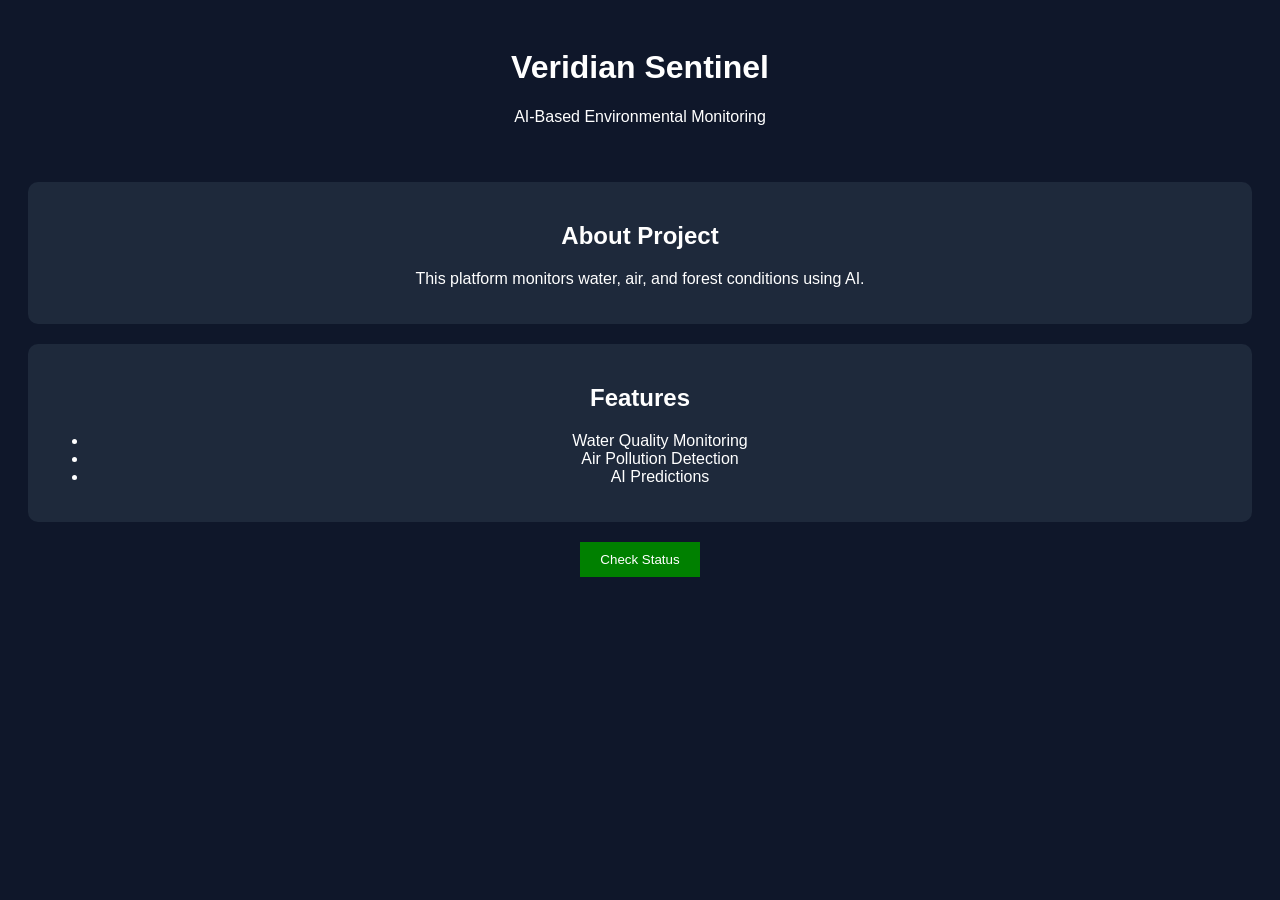
==== index.html @ a1a2bda8 "First commit" ====
<!DOCTYPE html>
<html lang="en">
<head>
  <meta charset="UTF-8">
  <title>Veridian Sentinel</title>
  <link rel="stylesheet" href="style.css">
</head>
<body>

  <header>
    <h1>Veridian Sentinel</h1>
    <p>AI-Based Environmental Monitoring</p>
  </header>

  <section class="card">
    <h2>About Project</h2>
    <p>
      This platform monitors water, air, and forest conditions using AI.
    </p>
  </section>

  <section class="card">
    <h2>Features</h2>
    <ul>
      <li>Water Quality Monitoring</li>
      <li>Air Pollution Detection</li>
      <li>AI Predictions</li>
    </ul>
  </section>

  <button onclick="showAlert()">Check Status</button>

  <script src="script.js"></script>
</body>
</html>
---- style.css ----
body {
  font-family: Arial;
  background: #0f172a;
  color: white;
  text-align: center;
}

header {
  padding: 20px;
}

.card {
  background: #1e293b;
  margin: 20px;
  padding: 20px;
  border-radius: 10px;
}
button {
  padding: 10px 20px;
  background: green;
  color: white;
  border: none;
}
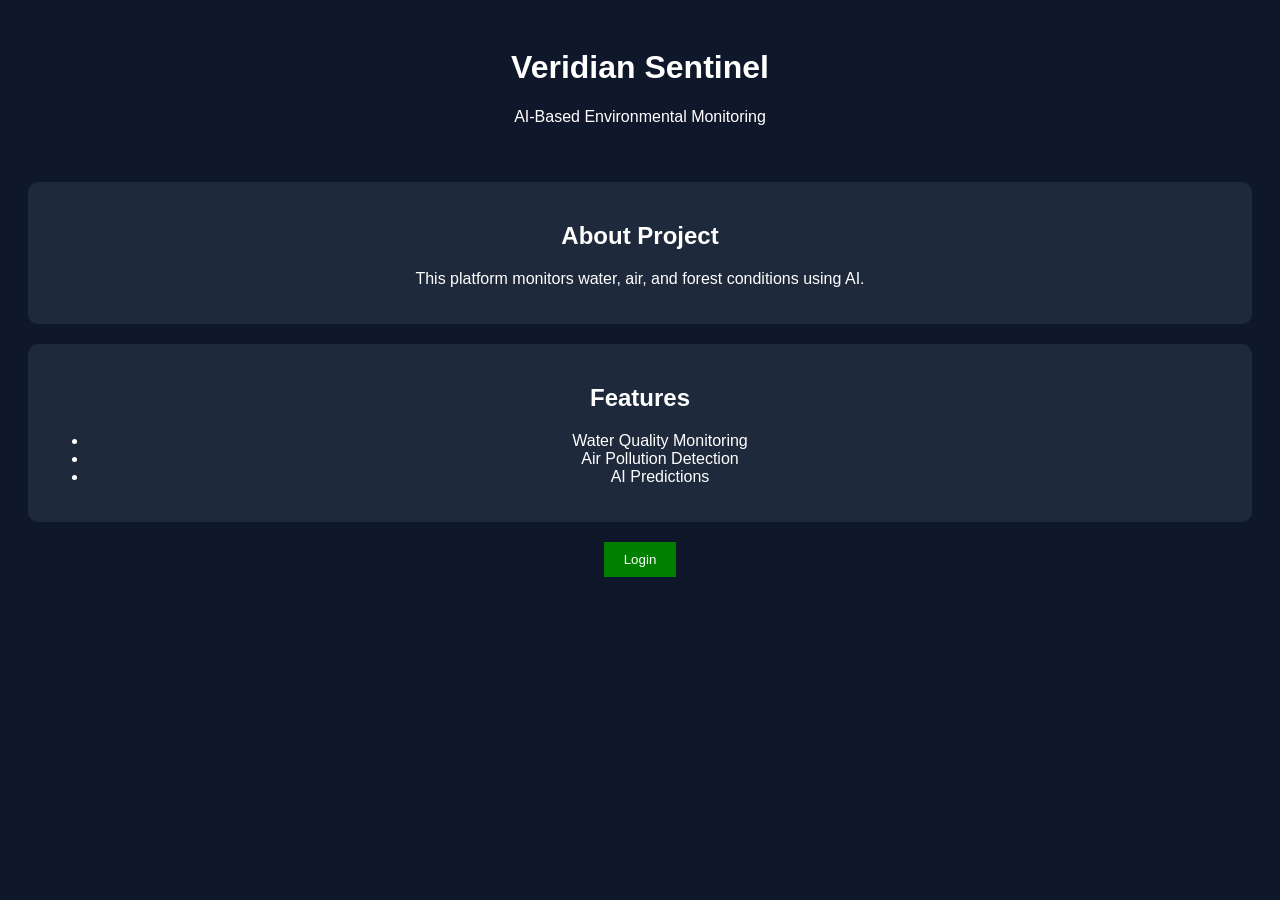
==== commit 5936be68: "added login and dashboard" ====
--- a/index.html
+++ b/index.html
@@ -28,7 +28,13 @@
     </ul>
   </section>
 
-  <button onclick="showAlert()">Check Status</button>
+  <button onclick="goLogin()">Login</button>
+
+<script>
+function goLogin(){
+  window.location.href = "login.html";
+}
+</script>
 
   <script src="script.js"></script>
 </body>
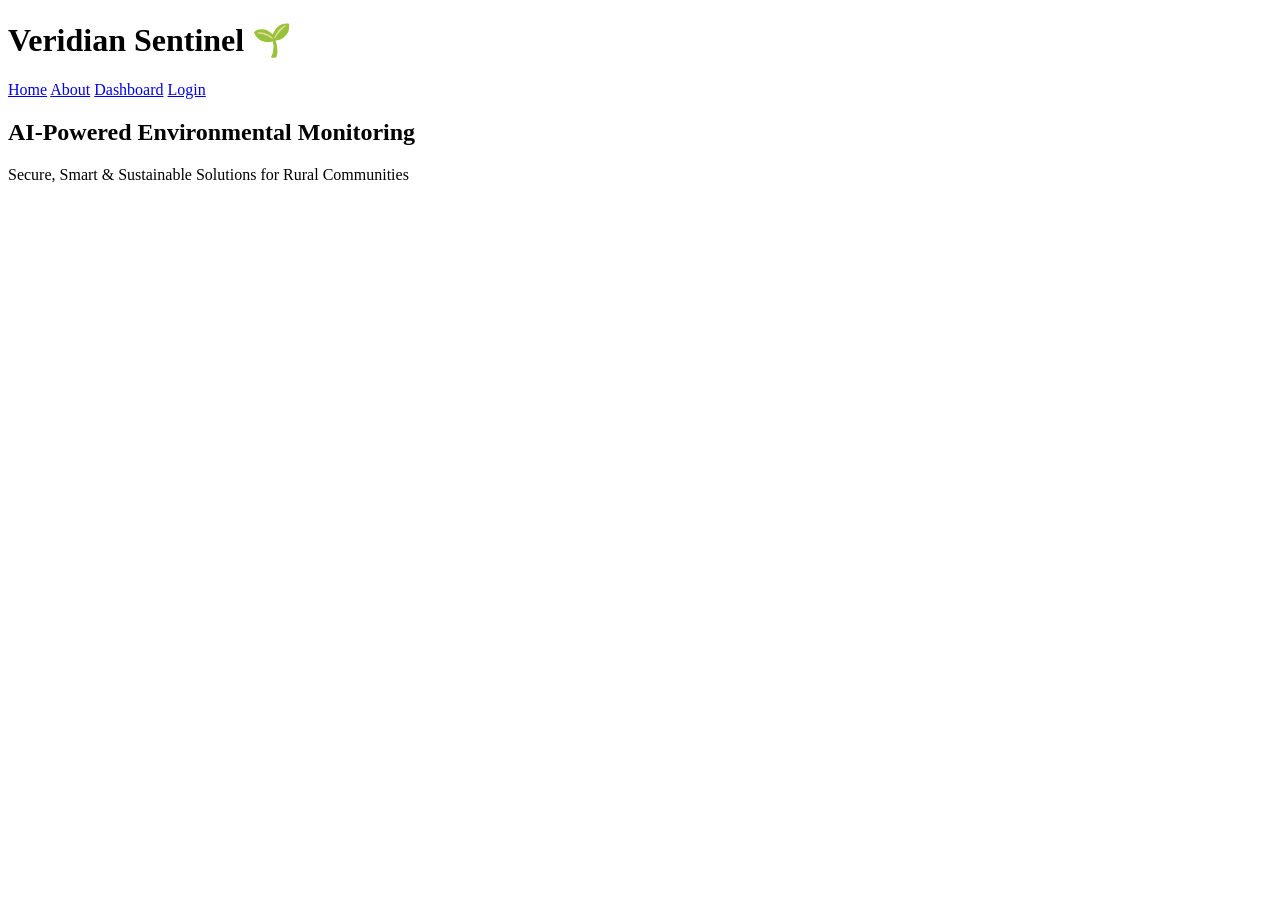
==== commit 264f7339: "First commit" ====
--- a/index.html
+++ b/index.html
@@ -1,41 +1,25 @@
 <!DOCTYPE html>
-<html lang="en">
+<html>
 <head>
-  <meta charset="UTF-8">
   <title>Veridian Sentinel</title>
-  <link rel="stylesheet" href="style.css">
+  <link rel="stylesheet" href="css/style.css">
 </head>
 <body>
 
-  <header>
-    <h1>Veridian Sentinel</h1>
-    <p>AI-Based Environmental Monitoring</p>
-  </header>
+<header>
+  <h1>Veridian Sentinel 🌱</h1>
+  <nav>
+    <a href="index.html">Home</a>
+    <a href="about.html">About</a>
+    <a href="dashboard.html">Dashboard</a>
+    <a href="login.html">Login</a>
+  </nav>
+</header>
 
-  <section class="card">
-    <h2>About Project</h2>
-    <p>
-      This platform monitors water, air, and forest conditions using AI.
-    </p>
-  </section>
+<section class="hero">
+  <h2>AI-Powered Environmental Monitoring</h2>
+  <p>Secure, Smart & Sustainable Solutions for Rural Communities</p>
+</section>
 
-  <section class="card">
-    <h2>Features</h2>
-    <ul>
-      <li>Water Quality Monitoring</li>
-      <li>Air Pollution Detection</li>
-      <li>AI Predictions</li>
-    </ul>
-  </section>
-
-  <button onclick="goLogin()">Login</button>
-
-<script>
-function goLogin(){
-  window.location.href = "login.html";
-}
-</script>
-
-  <script src="script.js"></script>
 </body>
 </html>
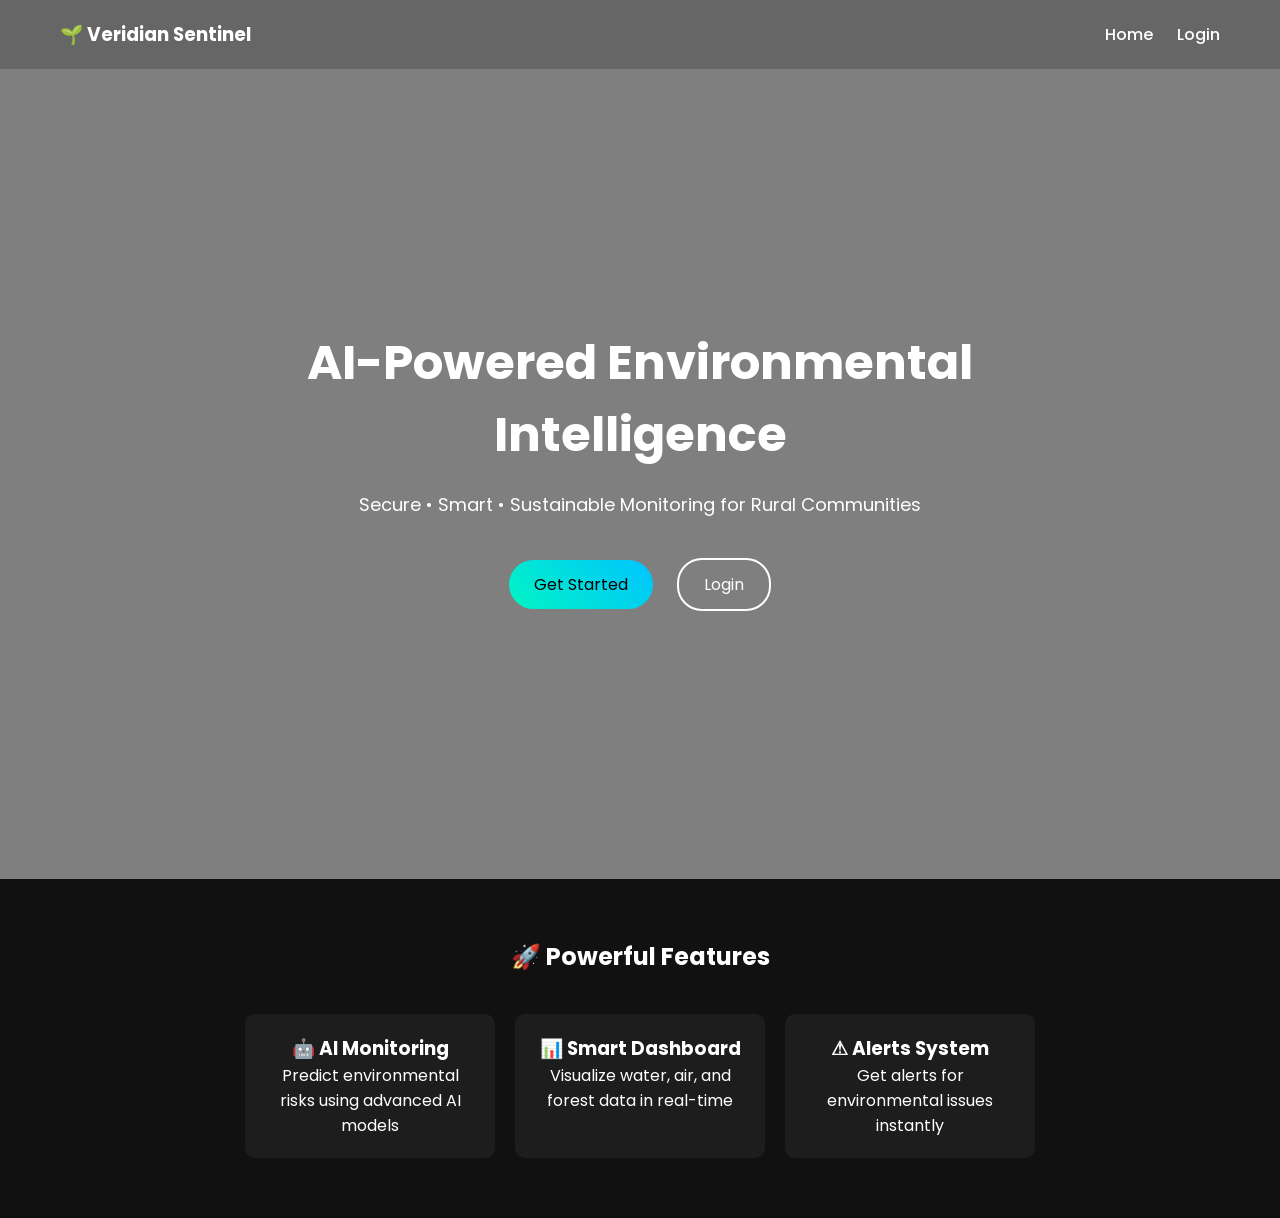
==== commit 3bc38f36: "removed backend" ====
--- a/index.html
+++ b/index.html
@@ -1,25 +1,187 @@
 <!DOCTYPE html>
-<html>
+<html lang="en">
 <head>
+  <meta charset="UTF-8">
   <title>Veridian Sentinel</title>
-  <link rel="stylesheet" href="css/style.css">
+  <meta name="viewport" content="width=device-width, initial-scale=1.0">
+
+  <!-- Google Font -->
+  <link href="https://fonts.googleapis.com/css2?family=Poppins:wght@300;500;700&display=swap" rel="stylesheet">
+
+  <style>
+    * {
+      margin: 0;
+      padding: 0;
+      box-sizing: border-box;
+      font-family: 'Poppins', sans-serif;
+    }
+
+    body {
+      height: 100vh;
+      background: url("https://images.unsplash.com/photo-1469474968028-56623f02e42e") no-repeat center/cover;
+      color: white;
+    }
+
+    /* NAVBAR */
+    .navbar {
+      display: flex;
+      justify-content: space-between;
+      align-items: center;
+      padding: 20px 60px;
+      background: rgba(0,0,0,0.6);
+      backdrop-filter: blur(10px);
+    }
+
+    .navbar h3 {
+      font-weight: 700;
+    }
+
+    .navbar a {
+      color: white;
+      margin-left: 20px;
+      text-decoration: none;
+      font-weight: 500;
+    }
+
+    .navbar a:hover {
+      color: #00f5c4;
+    }
+
+    /* HERO */
+    .hero {
+      height: 90vh;
+      display: flex;
+      justify-content: center;
+      align-items: center;
+      text-align: center;
+      background: rgba(0,0,0,0.5);
+    }
+
+    .hero-content {
+      max-width: 700px;
+      animation: fadeIn 1s ease;
+    }
+
+    .hero h1 {
+      font-size: 48px;
+      margin-bottom: 20px;
+    }
+
+    .hero p {
+      margin-bottom: 30px;
+      font-size: 18px;
+    }
+
+    .btn {
+      padding: 12px 25px;
+      border-radius: 25px;
+      border: none;
+      cursor: pointer;
+      font-size: 16px;
+      margin: 10px;
+      transition: 0.3s;
+    }
+
+    .btn-primary {
+      background: linear-gradient(45deg, #00f5c4, #00c3ff);
+      color: black;
+    }
+
+    .btn-secondary {
+      background: transparent;
+      border: 2px solid white;
+      color: white;
+    }
+
+    .btn:hover {
+      transform: scale(1.05);
+    }
+
+    /* FEATURES */
+    .features {
+      padding: 60px;
+      background: #111;
+      text-align: center;
+    }
+
+    .features h2 {
+      margin-bottom: 40px;
+    }
+
+    .feature-cards {
+      display: flex;
+      gap: 20px;
+      justify-content: center;
+      flex-wrap: wrap;
+    }
+
+    .feature {
+      background: rgba(255,255,255,0.05);
+      padding: 20px;
+      border-radius: 10px;
+      width: 250px;
+    }
+
+    /* ANIMATION */
+    @keyframes fadeIn {
+      from { opacity: 0; transform: translateY(20px);}
+      to { opacity: 1; transform: translateY(0);}
+    }
+
+  </style>
 </head>
+
 <body>
 
-<header>
-  <h1>Veridian Sentinel 🌱</h1>
-  <nav>
-    <a href="index.html">Home</a>
-    <a href="about.html">About</a>
-    <a href="dashboard.html">Dashboard</a>
-    <a href="login.html">Login</a>
-  </nav>
-</header>
+  <!-- NAVBAR -->
+  <div class="navbar">
+    <h3>🌱 Veridian Sentinel</h3>
+    <div>
+      <a href="index.html">Home</a>
+      <a href="login.html">Login</a>
+    </div>
+  </div>
 
-<section class="hero">
-  <h2>AI-Powered Environmental Monitoring</h2>
-  <p>Secure, Smart & Sustainable Solutions for Rural Communities</p>
-</section>
+  <!-- HERO -->
+  <div class="hero">
+    <div class="hero-content">
+      <h1>AI-Powered Environmental Intelligence</h1>
+      <p>Secure • Smart • Sustainable Monitoring for Rural Communities</p>
+
+      <!-- ONLY LOGIN FLOW -->
+      <button class="btn btn-primary" onclick="goLogin()">Get Started</button>
+      <button class="btn btn-secondary" onclick="goLogin()">Login</button>
+    </div>
+  </div>
+
+  <!-- FEATURES -->
+  <div class="features">
+    <h2>🚀 Powerful Features</h2>
+
+    <div class="feature-cards">
+      <div class="feature">
+        <h3>🤖 AI Monitoring</h3>
+        <p>Predict environmental risks using advanced AI models</p>
+      </div>
+
+      <div class="feature">
+        <h3>📊 Smart Dashboard</h3>
+        <p>Visualize water, air, and forest data in real-time</p>
+      </div>
+
+      <div class="feature">
+        <h3>⚠ Alerts System</h3>
+        <p>Get alerts for environmental issues instantly</p>
+      </div>
+    </div>
+  </div>
+
+  <!-- SCRIPT -->
+  <script>
+    function goLogin(){
+      window.location.href = "login.html";
+    }
+  </script>
 
 </body>
 </html>
